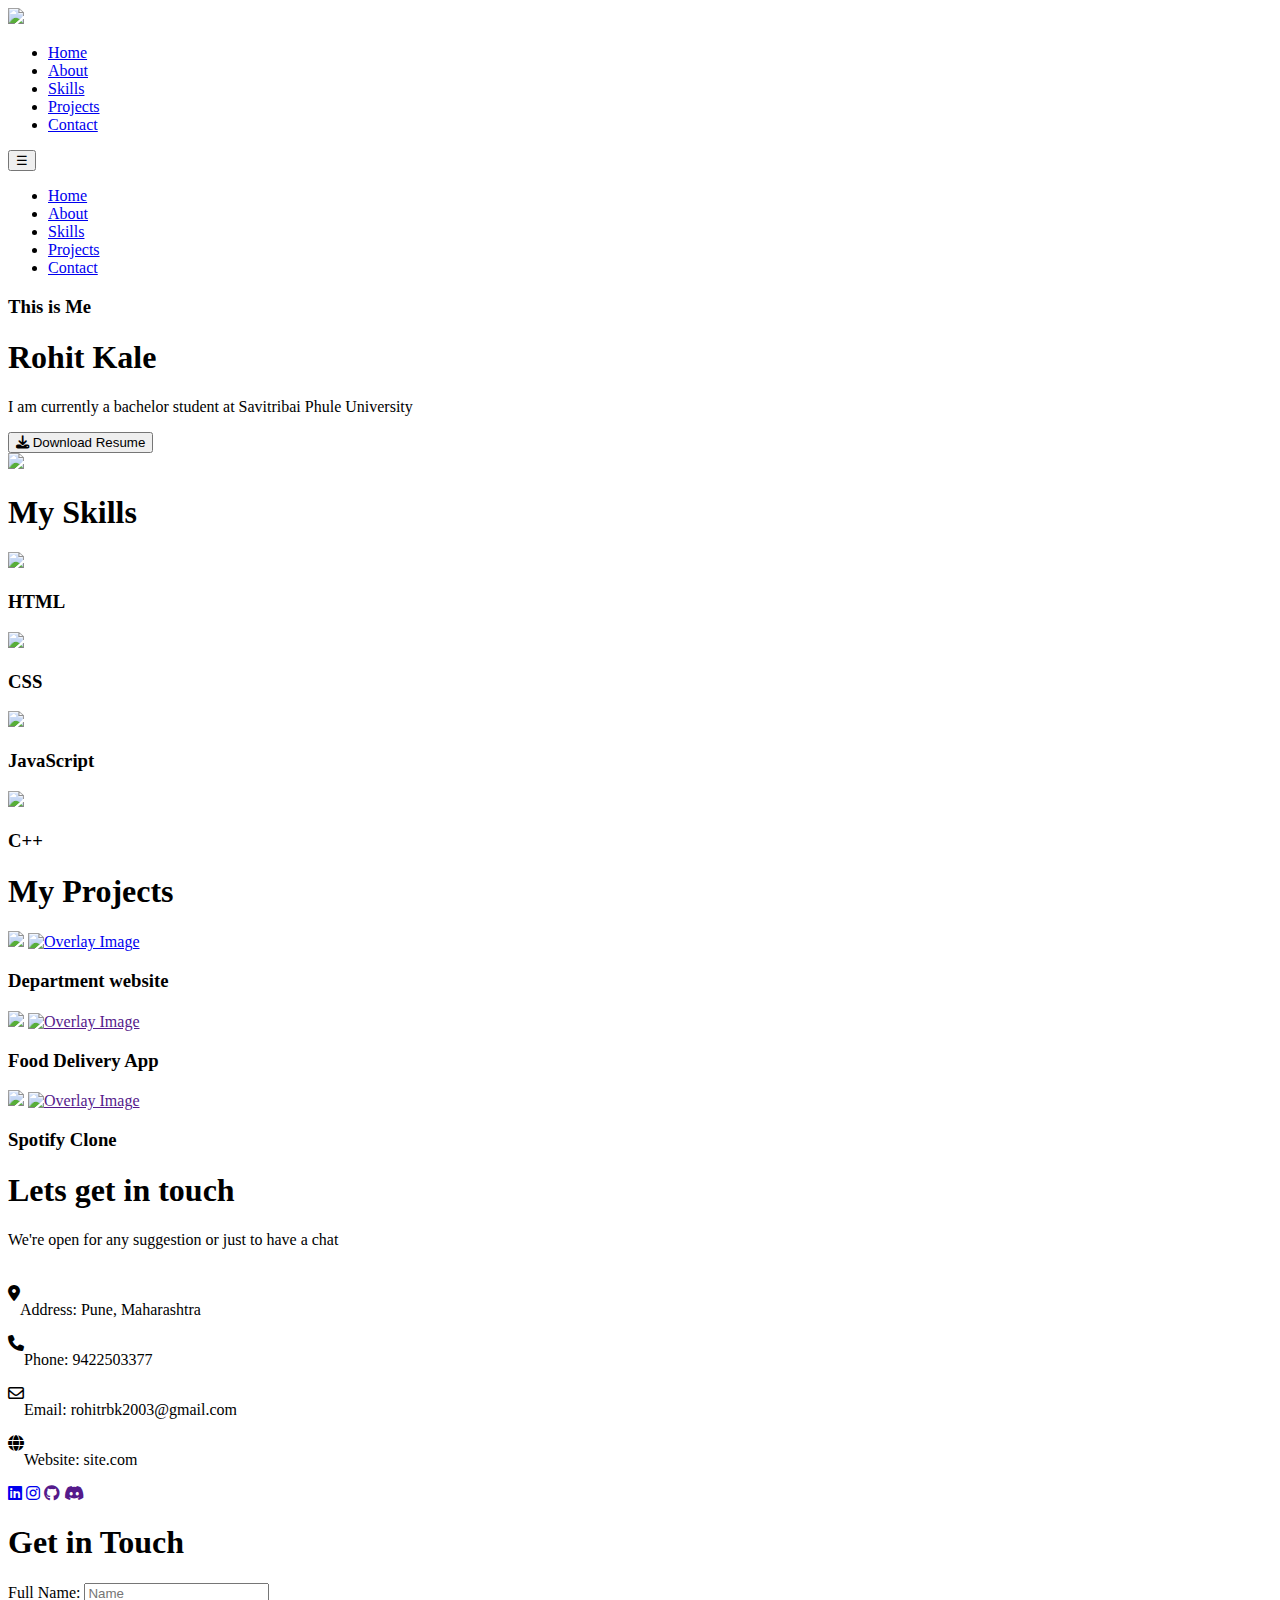
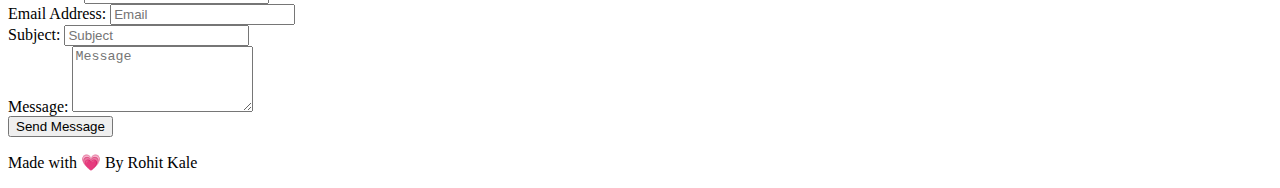
==== index.html @ 26f91e2c "Add files via upload" ====
<!DOCTYPE html>
<html lang="en">
<head>
  <meta charset="UTF-8">
  <meta name="viewport" content="width=device-width, initial-scale=1.0">
  <title>Rohit's Portfolio</title>
  <link rel="icon" href="https://image.similarpng.com/very-thumbnail/2021/09/Letter-R-logo-design-on-transparent-background-PNG.png" type="image/x-icon">

  <link rel="preconnect" href="https://fonts.googleapis.com">
  <link rel="preconnect" href="https://fonts.gstatic.com" crossorigin>
  <link href="https://fonts.googleapis.com/css2?family=Poppins&display=swap" rel="stylesheet">
  <link rel="stylesheet" href="https://cdnjs.cloudflare.com/ajax/libs/font-awesome/6.4.0/css/all.min.css">

  <link rel="stylesheet" href="style.css">
</head>
<body>
  <!-- Header Section -->
  <header>
    <div class="header">
      <a href="index.html">
        <img src="./assets/r-logo.png" class="logo">
      </a>
      <ul class="nav" id="nav-list">
        <li><a href="index.html">Home</a></li>
        <li><a href="about.html">About</a></li>
        <li><a href="#skills">Skills</a></li>
        <li><a href="#project">Projects</a></li>
        <li><a href="#contact">Contact</a></li>
      </ul>
      <button id="menu-toggle">☰</button>
    </div>
  </header>
  <div class="sider" id="sider">
      <ul  id="nav-list">
        <li><a href="index.html">Home</a></li>
        <li><a href="about.html">About</a></li>
        <li><a href="#skills">Skills</a></li>
        <li><a href="#project">Projects</a></li>
        <li><a href="#contact">Contact</a></li>
      </ul>
    </div>

  <!-- Main Content Section -->
  <main>
    <!-- About Section -->
    <section class="about">
      <div class="info">
        <h3>This is Me</h3>
        <h1>Rohit Kale</h1>
        <p>I am currently a bachelor student at Savitribai Phule University</p>
        <button><i class="fa fa-download"></i> Download Resume</button>
      </div>
      <div class="pic">
        <img src="./assets/profile-pic.png">
      </div>
    </section>

    <!-- Skills Section -->
    <div class="skills" id="skills">
      <h1>My Skills</h1>
      <div class="skill">
        <div class="card">
          <img src="https://static.vecteezy.com/system/resources/previews/012/697/299/original/stylized-3d-html-logo-design-free-png.png" class="skill-logo">
          <h3>HTML</h3>
        </div>
        <div class="card">
          <img src="https://static.vecteezy.com/system/resources/previews/011/665/094/non_2x/stylized-3d-css-icon-side-view-free-png.png" class="skill-logo">
          <h3>CSS</h3>
        </div>
        <div class="card">
          <img src="https://static.vecteezy.com/system/resources/previews/012/697/298/original/3d-javascript-logo-design-free-png.png" class="skill-logo">
          <h3>JavaScript</h3>
        </div>
        <div class="card">
          <img src="https://cdn3d.iconscout.com/3d/free/thumb/free-c-language-logo-6563484-5453029.png" class="skill-logo">
          <h3>C++</h3>
        </div>
      </div>
    </div>

    <!-- Projects Section -->
    <div class="Projects" id="project">
      <h1>My Projects</h1>
      <div class="project">
        <div class="p-card">
          <img src="https://cdn.pixabay.com/photo/2018/05/18/15/30/web-design-3411373_1280.jpg" class="p-logo">
          <a href="https://rohitkale1983.github.io/ENTC/"  target="_blank"><img class="overlay-image" src="./assets/p-logo.png" alt="Overlay Image"></a>
          <h3>Department website</h3>
        </div>
        <div class="p-card">
          <img src="https://blog.ipleaders.in/wp-content/uploads/2019/11/foodmitho.jpg" class="p-logo">
          <a href=""><img class="overlay-image" src="./assets/p-logo.png" alt="Overlay Image"></a>
          <h3>Food Delivery App</h3>
        </div>
        <div class="p-card">
          <img src="https://techcrunch.com/wp-content/uploads/2021/02/alexander-shatov-JlO3-oY5ZlQ-unsplash.jpg?w=1390&crop=1" class="p-logo">
          <a href=""><img class="overlay-image" src="./assets/p-logo.png" alt="Overlay Image"></a>
          <h3>Spotify Clone</h3>
        </div>
      </div>
    </div>

    <!-- Contact Section -->
    <div class="contact" id="contact">
      <div class="add">
        <h1>Lets get in touch</h1>
        <div style="padding-bottom: 20px">
          <p>We're open for any suggestion or just to have a chat</p>
        </div>
        <div style="display: flex">
          <i class="fa-solid fa-location-dot icon"></i>
          <p><span>Address:</span> Pune, Maharashtra</p>
        </div>
        <div style="display: flex">
          <i class="fa-solid fa-phone icon"></i>
          <p><span>Phone:</span> 9422503377</p>
        </div>
        <div style="display: flex">
          <i class="fa-regular fa-envelope icon"></i>
          <p><span>Email:</span> rohitrbk2003@gmail.com</p>
        </div>
        <div style="display: flex">
          <i class="fa-solid fa-globe icon"></i>
          <p><span>Website:</span> site.com</p>
        </div>
        <div class="social">
          <a href="https://www.linkedin.com/in/rohit-kale-280244226/" id="linkedin"><i class="fa-brands fa-linkedin icon" ></i></a>
          <a href="https://www.instagram.com/rohitkale_1983/" id="instagram"><i class="fa-brands fa-instagram icon"></i></a>
          <a href="" id="github"><i class="fa-brands fa-github icon"></i></a>
          <a href="" id="discord"><i class="fa-brands fa-discord icon"></i></a>
        </div>
      </div>
      <div class="form">
        <h1>Get in Touch</h1>
        <div class="form-container">
          <form action="https://formsubmit.co/engineeringnotes318@gmail.com" method="POST" >
            <div class="row">
              <div class="form-group">
                <label for="name">Full Name:</label>
                <input type="text" id="name" name="name" placeholder="Name" required>
              </div>
              <div class="form-group">
                <label for="email">Email Address:</label>
                <input type="email" id="email" name="email" placeholder="Email" required>
              </div>
            </div>
            <div class="form-group">
              <label for="subject">Subject:</label>
              <input type="text" id="subject" name="subject" placeholder="Subject" required>
            </div>
            <div class="form-group">
              <label for="message">Message:</label>
              <textarea id="message" name="message" rows="4" placeholder="Message" required></textarea>
            </div>
            <div class="form-group">
              <button type="submit">Send Message</button>
            </div>
          </form>
        </div>
      </div>
    </div>
  </main>

  <!-- Footer Section -->
  <footer>
    <p>Made with &#128151 By Rohit Kale</p>
  </footer>
  
  <!-- HTML !-->
  <!-- JavaScript Script -->
  <script src="app.js"></script>
</body>
</html>
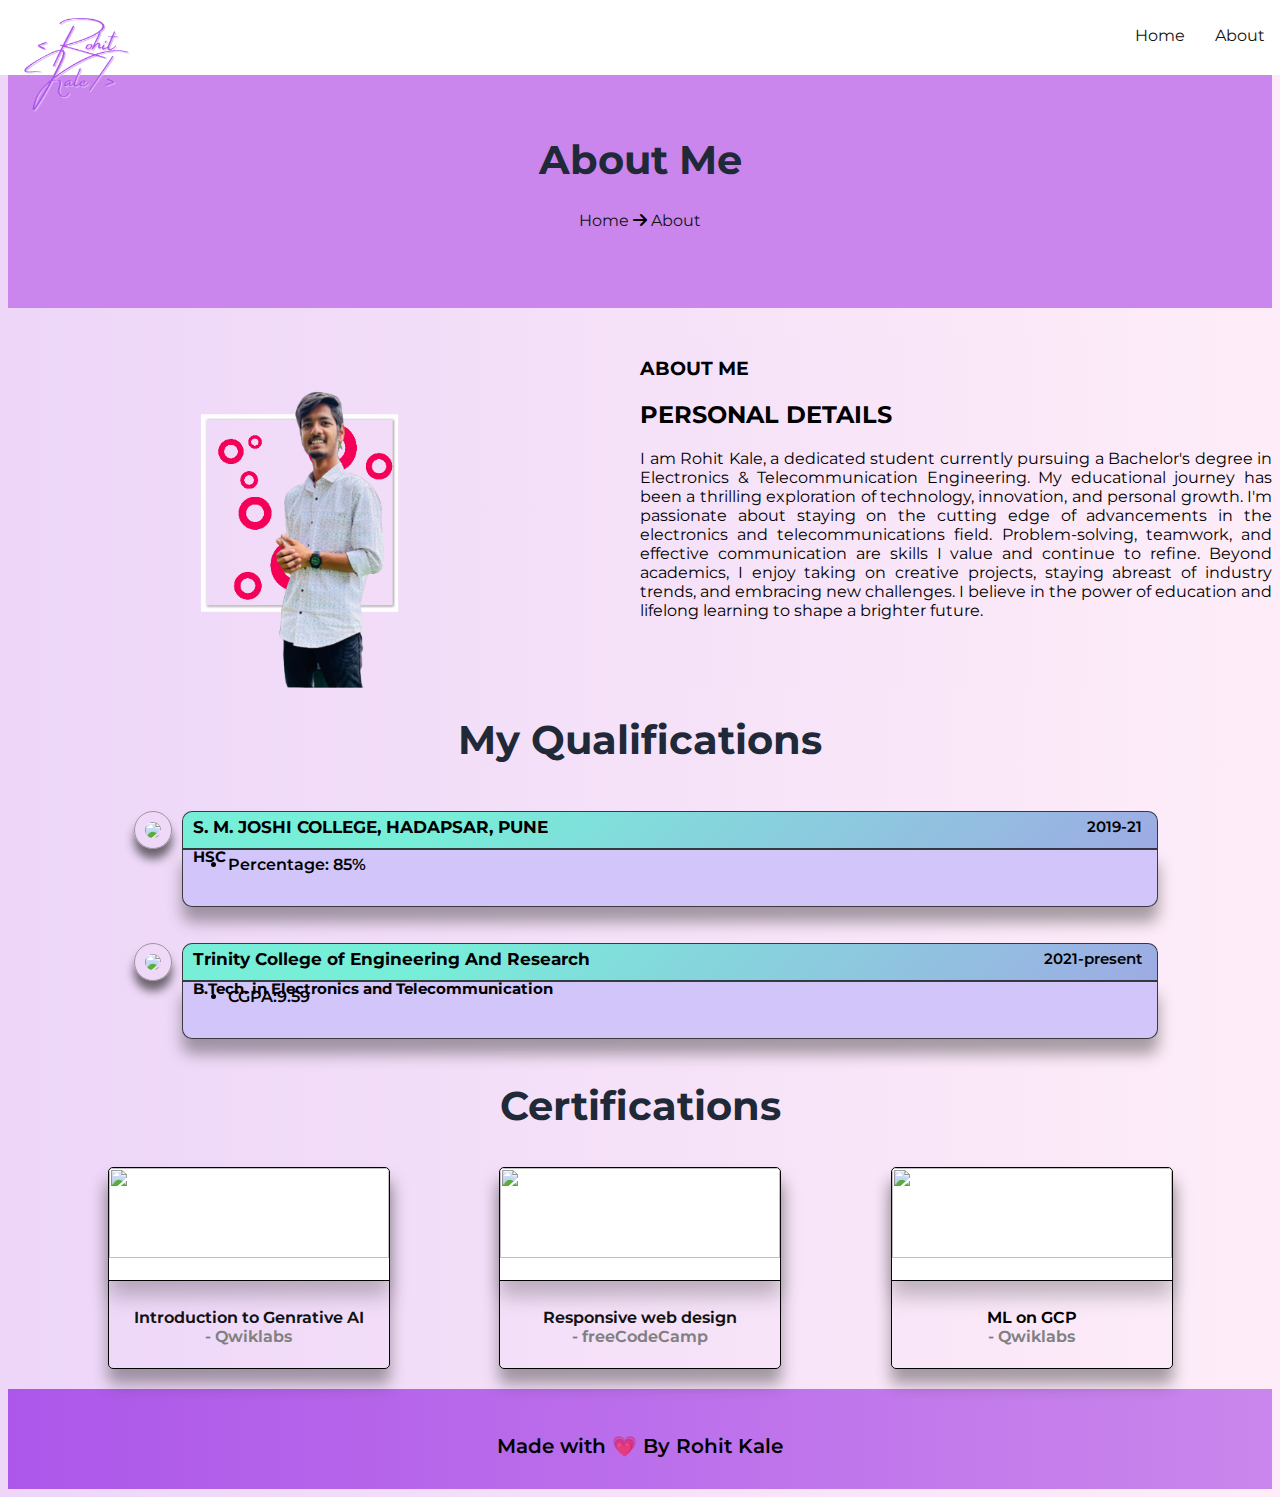
==== commit 8d79d11c: "Update index.html" ====
--- a/index.html
+++ b/index.html
@@ -1,173 +1,136 @@
 <!DOCTYPE html>
 <html lang="en">
-<head>
-  <meta charset="UTF-8">
-  <meta name="viewport" content="width=device-width, initial-scale=1.0">
-  <title>Rohit's Portfolio</title>
-  <link rel="icon" href="https://image.similarpng.com/very-thumbnail/2021/09/Letter-R-logo-design-on-transparent-background-PNG.png" type="image/x-icon">
+  <head>
+    <meta charset="UTF-8" />
+    <meta name="viewport" content="width=device-width, initial-scale=1.0" />
+    <title>Rohit's Portfolio</title>
+    <link rel="icon" href="https://image.similarpng.com/very-thumbnail/2021/09/Letter-R-logo-design-on-transparent-background-PNG.png" type="image/x-icon">
 
-  <link rel="preconnect" href="https://fonts.googleapis.com">
-  <link rel="preconnect" href="https://fonts.gstatic.com" crossorigin>
-  <link href="https://fonts.googleapis.com/css2?family=Poppins&display=swap" rel="stylesheet">
-  <link rel="stylesheet" href="https://cdnjs.cloudflare.com/ajax/libs/font-awesome/6.4.0/css/all.min.css">
+    <link rel="preconnect" href="https://fonts.googleapis.com" />
+    <link rel="preconnect" href="https://fonts.gstatic.com" crossorigin />
+    <link
+      href="https://fonts.googleapis.com/css2?family=Poppins&display=swap"
+      rel="stylesheet" />
+    <link
+      rel="stylesheet"
+      href="https://cdnjs.cloudflare.com/ajax/libs/font-awesome/6.4.0/css/all.min.css" />
 
-  <link rel="stylesheet" href="style.css">
-</head>
-<body>
-  <!-- Header Section -->
-  <header>
-    <div class="header">
-      <a href="index.html">
-        <img src="./assets/r-logo.png" class="logo">
-      </a>
-      <ul class="nav" id="nav-list">
-        <li><a href="index.html">Home</a></li>
-        <li><a href="about.html">About</a></li>
-        <li><a href="#skills">Skills</a></li>
-        <li><a href="#project">Projects</a></li>
-        <li><a href="#contact">Contact</a></li>
-      </ul>
-      <button id="menu-toggle">☰</button>
+    <link rel="stylesheet" href="style.css" />
+  </head>
+  <body>
+    <!-- Header Section -->
+    <header>
+      <div class="header">
+        <a href="index.html">
+          <img
+            src="./assets/r-logo.png"
+            class="logo" />
+        </a>
+        <ul class="nav">
+          <li><a href="index.html">Home</a></li>
+          <li><a href="about.html">About</a></li>
+        </ul>
+      </div>
+    </header>
+    <div class="intro">
+      <div class="intro-h">
+        <h1>About Me</h1>
+        <p><a href="index.html">Home</a> <i class="fa fa-arrow-right"></i> <a href="about.html">About</a></p>
+      </div>
     </div>
-  </header>
-  <div class="sider" id="sider">
-      <ul  id="nav-list">
-        <li><a href="index.html">Home</a></li>
-        <li><a href="about.html">About</a></li>
-        <li><a href="#skills">Skills</a></li>
-        <li><a href="#project">Projects</a></li>
-        <li><a href="#contact">Contact</a></li>
-      </ul>
+    <div class="personal">
+      <div class="personal-pic">
+        <img
+          src="./assets/profile-pic.png" />
+      </div>
+      <div class="personal-info">
+        <h3>ABOUT ME</h3>
+        <h2>PERSONAL DETAILS</h2>
+        <p>
+          I am Rohit Kale, a dedicated student currently pursuing a Bachelor's degree in Electronics & Telecommunication Engineering. My educational journey has been a thrilling exploration of technology, innovation, and personal growth. I'm passionate about staying on the cutting edge of advancements in the electronics and telecommunications field. Problem-solving, teamwork, and effective communication are skills I value and continue to refine. Beyond academics, I enjoy taking on creative projects, staying abreast of industry trends, and embracing new challenges. I believe in the power of education and lifelong learning to shape a brighter future.
+        </p>
+      </div>
     </div>
-
-  <!-- Main Content Section -->
-  <main>
-    <!-- About Section -->
-    <section class="about">
-      <div class="info">
-        <h3>This is Me</h3>
-        <h1>Rohit Kale</h1>
-        <p>I am currently a bachelor student at Savitribai Phule University</p>
-        <button><i class="fa fa-download"></i> Download Resume</button>
+    <div>
+      <h1>My Qualifications</h1>
+    </div>
+    <div class="qualifications">
+      <div class="edu-card">
+        <div class="edu-logo">
+          <img src="https://www.adscientificindex.com/logos/7423.jpg" />
+        </div>
+        <div class="edu-info">
+          <div class="edu-head">
+            <div class="title">
+              S. M. JOSHI COLLEGE, HADAPSAR, PUNE
+              <div style="font-size: 15px; font-weight: 600">2019-21</div>
+            </div>
+            <div class="subtitle">HSC</div>
+          </div>
+          <div class="edu-body">
+            <ul>
+              <li>Percentage: 85%</li>
+            </ul>
+          </div>
+        </div>
       </div>
-      <div class="pic">
-        <img src="./assets/profile-pic.png">
-      </div>
-    </section>
-
-    <!-- Skills Section -->
-    <div class="skills" id="skills">
-      <h1>My Skills</h1>
-      <div class="skill">
-        <div class="card">
-          <img src="https://static.vecteezy.com/system/resources/previews/012/697/299/original/stylized-3d-html-logo-design-free-png.png" class="skill-logo">
-          <h3>HTML</h3>
+      <div class="edu-card">
+        <div class="edu-logo">
+          <img src="https://www.static-contents.youth4work.com/university/Documents/Colleges/collegeLogo/20221227164526.png?v=20221227164526" />
         </div>
-        <div class="card">
-          <img src="https://static.vecteezy.com/system/resources/previews/011/665/094/non_2x/stylized-3d-css-icon-side-view-free-png.png" class="skill-logo">
-          <h3>CSS</h3>
-        </div>
-        <div class="card">
-          <img src="https://static.vecteezy.com/system/resources/previews/012/697/298/original/3d-javascript-logo-design-free-png.png" class="skill-logo">
-          <h3>JavaScript</h3>
-        </div>
-        <div class="card">
-          <img src="https://cdn3d.iconscout.com/3d/free/thumb/free-c-language-logo-6563484-5453029.png" class="skill-logo">
-          <h3>C++</h3>
+        <div class="edu-info">
+          <div class="edu-head">
+            <div class="title">
+              Trinity College of Engineering And Research
+              <div style="font-size: 15px; font-weight: 600">2021-present</div>
+            </div>
+            <div class="subtitle">B.Tech. in Electronics and Telecommunication</div>
+          </div>
+          <div class="edu-body">
+            <ul>
+              <li>CGPA:9.59 </li>
+            </ul>
+          </div>
         </div>
       </div>
     </div>
-
-    <!-- Projects Section -->
-    <div class="Projects" id="project">
-      <h1>My Projects</h1>
-      <div class="project">
-        <div class="p-card">
-          <img src="https://cdn.pixabay.com/photo/2018/05/18/15/30/web-design-3411373_1280.jpg" class="p-logo">
-          <a href="https://rohitkale1983.github.io/ENTC/"  target="_blank"><img class="overlay-image" src="./assets/p-logo.png" alt="Overlay Image"></a>
-          <h3>Department website</h3>
-        </div>
-        <div class="p-card">
-          <img src="https://blog.ipleaders.in/wp-content/uploads/2019/11/foodmitho.jpg" class="p-logo">
-          <a href=""><img class="overlay-image" src="./assets/p-logo.png" alt="Overlay Image"></a>
-          <h3>Food Delivery App</h3>
-        </div>
-        <div class="p-card">
-          <img src="https://techcrunch.com/wp-content/uploads/2021/02/alexander-shatov-JlO3-oY5ZlQ-unsplash.jpg?w=1390&crop=1" class="p-logo">
-          <a href=""><img class="overlay-image" src="./assets/p-logo.png" alt="Overlay Image"></a>
-          <h3>Spotify Clone</h3>
-        </div>
-      </div>
+    <div>
+      <h1>Certifications</h1>
+    <div class="cert">
+      <a href="https://www.cloudskillsboost.google/public_profiles/b71031a9-3e96-4424-bee5-2b98de821874/badges/4841608" target="_blank">
+      <div class="cert-card">
+        <div class="cert-logo">
+          <img src="https://logos-world.net/wp-content/uploads/2021/02/Google-Cloud-Logo-700x394.png"/>
+          </div>
+          <div class="cert-info">
+            <div class="cert-name">Introduction to Genrative AI</div>
+            <div class="cert-own">- Qwiklabs </div>
+            </div>
+          </div>
+          </a>
+          <a href="https://freecodecamp.org/certification/Rohit_Kale/responsive-web-design" target="_blank">
+        <div class="cert-card">
+          <div class="cert-logo">
+            <img src="https://upload.wikimedia.org/wikipedia/commons/3/39/FreeCodeCamp_logo.png"/>
+            </div>
+            <div class="cert-info">
+              <div class="cert-name">Responsive web design</div>
+              <div class="cert-own">- freeCodeCamp </div>
+              </div>
+          </div>
+          </a>
+          <div class="cert-card">
+            <div class="cert-logo">
+              <img src="https://logos-world.net/wp-content/uploads/2021/02/Google-Cloud-Logo-700x394.png"/>
+              </div>
+              <div class="cert-info">
+                <div class="cert-name">ML on GCP</div>
+                <div class="cert-own">- Qwiklabs </div>
+                </div>
+            </div>
     </div>
-
-    <!-- Contact Section -->
-    <div class="contact" id="contact">
-      <div class="add">
-        <h1>Lets get in touch</h1>
-        <div style="padding-bottom: 20px">
-          <p>We're open for any suggestion or just to have a chat</p>
-        </div>
-        <div style="display: flex">
-          <i class="fa-solid fa-location-dot icon"></i>
-          <p><span>Address:</span> Pune, Maharashtra</p>
-        </div>
-        <div style="display: flex">
-          <i class="fa-solid fa-phone icon"></i>
-          <p><span>Phone:</span> 9422503377</p>
-        </div>
-        <div style="display: flex">
-          <i class="fa-regular fa-envelope icon"></i>
-          <p><span>Email:</span> rohitrbk2003@gmail.com</p>
-        </div>
-        <div style="display: flex">
-          <i class="fa-solid fa-globe icon"></i>
-          <p><span>Website:</span> site.com</p>
-        </div>
-        <div class="social">
-          <a href="https://www.linkedin.com/in/rohit-kale-280244226/" id="linkedin"><i class="fa-brands fa-linkedin icon" ></i></a>
-          <a href="https://www.instagram.com/rohitkale_1983/" id="instagram"><i class="fa-brands fa-instagram icon"></i></a>
-          <a href="" id="github"><i class="fa-brands fa-github icon"></i></a>
-          <a href="" id="discord"><i class="fa-brands fa-discord icon"></i></a>
-        </div>
-      </div>
-      <div class="form">
-        <h1>Get in Touch</h1>
-        <div class="form-container">
-          <form action="https://formsubmit.co/engineeringnotes318@gmail.com" method="POST" >
-            <div class="row">
-              <div class="form-group">
-                <label for="name">Full Name:</label>
-                <input type="text" id="name" name="name" placeholder="Name" required>
-              </div>
-              <div class="form-group">
-                <label for="email">Email Address:</label>
-                <input type="email" id="email" name="email" placeholder="Email" required>
-              </div>
-            </div>
-            <div class="form-group">
-              <label for="subject">Subject:</label>
-              <input type="text" id="subject" name="subject" placeholder="Subject" required>
-            </div>
-            <div class="form-group">
-              <label for="message">Message:</label>
-              <textarea id="message" name="message" rows="4" placeholder="Message" required></textarea>
-            </div>
-            <div class="form-group">
-              <button type="submit">Send Message</button>
-            </div>
-          </form>
-        </div>
-      </div>
-    </div>
-  </main>
-
-  <!-- Footer Section -->
-  <footer>
-    <p>Made with &#128151 By Rohit Kale</p>
-  </footer>
-  
-  <!-- HTML !-->
-  <!-- JavaScript Script -->
-  <script src="app.js"></script>
-</body>
+    <footer>
+      <p>Made with &#128151 By Rohit Kale</p>
+    </footer>
+  </body>
 </html>
--- a/style.css
+++ b/style.css
@@ -0,0 +1,617 @@
+/* Import fonts */
+@import url('https://fonts.googleapis.com/css2?family=Righteous&display=swap');
+@import url('https://fonts.googleapis.com/css2?family=Lato:wght@300&display=swap');
+@import url('https://fonts.googleapis.com/css2?family=Great+Vibes&family=League+Spartan&family=Montserrat:wght@300;400;500;600;700&display=swap');
+
+*{
+ font-family: 'Great Vibes', cursive;
+font-family: 'League Spartan', sans-serif;
+font-family: 'Montserrat', sans-serif;
+}
+/* Body */
+body {
+  background: linear-gradient(to right, #edd6f8, #feedf8);
+}
+
+/* Header */
+.header {
+  background-color: #fff;
+  height: 75px;
+  width: 100%;
+  display: flex;
+  position: fixed;
+  z-index: 2;
+  top: 0;
+  left: 0;
+}
+/* Logo  */
+.logo {
+  height: 150px;
+  font-size: 45px;
+  margin-top: -15px;
+}
+
+/* Navigation */
+.nav {
+  margin-left: auto;
+  display: flex;
+  list-style: none;
+  color: black;
+  font-family: 'League Spartan', sans-serif;
+}
+
+.nav li {
+  margin: 10px 15px;
+}
+#menu-toggle{
+  display: none;
+}
+
+/* Responsive navigation for small screens */
+@media (max-width: 768px) {
+  .nav li {
+    display: none;
+  }
+  #menu-toggle{
+    display: inline;
+  }
+}
+
+
+/* About section styles */
+.about {
+  background-color: #fff;
+  height: 800px;
+  display: flex;
+  flex-direction: row;
+}
+
+/* Info section styles */
+.info {
+  flex: 1;
+  display: flex;
+  flex-direction: column;
+  justify-content: center;
+  align-items: center;
+  background: linear-gradient(to right, #edd6f8, #feedf8);
+}
+
+.info h3 {
+  color: #1f2937;
+  font-weight: 600;
+}
+
+.info h1 {
+  color: #1f2937;
+  font-size: 48px;
+  font-weight: 700;
+  margin: 0 0 20px;
+}
+
+.info p {
+  color: #1f2937;
+  font-size: 18px;
+  margin: 0;
+}
+
+/* Picture section styles */
+.pic {
+  height: 100%;
+  width: 40%;
+  background-color: #feedf8;
+  display: flex;
+  justify-content: center;
+  align-items: center;
+}
+
+.pic img {
+  width: 100%;
+  align-self: center;
+  filter: drop-shadow(0 15px 10px rgba(54, 52, 52, 0.3));
+  
+}
+
+/* Responsive layout for the About section */
+@media (max-width: 768px) {
+  .about {
+    flex-direction: column;
+  }
+
+  .pic {
+    width: 100%;
+  height: auto; 
+  padding: 10px; 
+  text-align: center; 
+  align-items: center; 
+  justify-content: center;
+  background-color: #feedf8;
+  box-sizing: border-box; 
+  overflow: hidden;
+  display: flex;
+}
+
+  .info {
+    width: 100%;
+    height: 100%;
+    padding-top: 60px;
+    align-items: flex-start;
+  }
+}
+
+/* Skill card styles */
+.skill-logo {
+  width: 100%;
+  border-radius: 25px;
+  opacity: 0.8;
+  filter: drop-shadow(0 10px 10px rgba(35, 35, 35, 0.652));
+}
+
+.card {
+  width: 250px;
+  box-shadow: 5px #1f2937;
+}
+
+/* Skills section styles */
+.skill {
+  display: flex;
+  justify-content: space-evenly;
+  flex-wrap: wrap;
+}
+
+h1 {
+  color: #1f2937;
+  font-size: 48px;
+  font-weight: 700;
+  text-align: center;
+}
+
+.card h3 {
+  font-family: 'Righteous', sans-serif;
+  text-align: center;
+  font-weight: 700;
+  color: #1f2937;
+  font-size: 24px;
+}
+
+/* Card hover effect */
+.card:hover h3 {
+  color: #ca86ec;
+  transition: all 0.5s ease-in-out;
+}
+
+.skill-logo:hover {
+  opacity: 1;
+  transition: all 0.5s ease-in-out;
+  padding-top: 5px;
+}
+
+/* Project card styles */
+.project {
+  display: flex;
+  justify-content: space-around;
+  align-items: center;
+  flex-wrap: wrap;
+}
+
+.p-card {
+  position: relative;
+  width: 350px;
+  padding: 10px;
+  margin: 10px;
+}
+
+/* Project logo styles */
+.p-logo {
+  width: 100%;
+  height: 100%;
+  border-radius: 25px;
+  position: relative;
+  box-shadow: 0 15px 15px rgba(0, 0, 0, 0.3); 
+}
+
+.p-card h3 {
+  font-family: 'Righteous', sans-serif;
+  text-align: center;
+  font-weight: 700;
+  color: #1f2937;
+  font-size: 24px;
+}
+
+/* Card hover effect for project logos */
+.p-card:hover .p-logo {
+  filter: blur(2px); 
+}
+
+/* Contact section styles */
+.contact {
+  display: flex;
+  margin-top: 10px;
+}
+
+/* Address and form sections */
+.add {
+  width: 30%;
+  height: 650px;
+  background-color: #ca86ec;
+  padding: 50px 0;
+  margin-right: 5px;
+}
+
+.form {
+  height: 650px;
+  width: 70%;
+  background-color: #e6d0f0;
+  padding: 50px 0;
+}
+
+/* Heading styles */
+h1 {
+  font-size: 40px;
+}
+
+/* Paragraph styles */
+.add p {
+  font-size: 20px;
+}
+
+/* Icon styles */
+.icon {
+  display: flex;
+  margin: 20px;
+  font-size: 20px;
+  padding: 10px;
+  border: 1px solid black;
+  border-radius: 50%;
+}
+
+/* Span styles */
+.add span {
+  font-weight: 800;
+}
+
+/* Responsive layout for contact section */
+@media (max-width: 768px) {
+  .contact {
+    flex-direction: column-reverse;
+  }
+  .add {
+    flex-direction: column;
+    width: 100%;
+    border: none;
+  }
+  .form {
+    flex-direction: column;
+    width: 100%;
+  }
+}
+
+/* Form container styles */
+.form-container {
+  width: 80%; /* Adjust the width as needed */
+  margin: 0 auto;
+}
+
+/* Row styles */
+.row {
+  display: flex;
+  justify-content: space-between;
+}
+
+/* Form group styles */
+.form-group {
+  margin-bottom: 15px;
+}
+
+/* Label styles */
+label {
+  display: block;
+  font-weight: bold;
+  color: #121212;
+  opacity: 0.8;
+  padding: 10px;
+}
+
+/* Input and textarea styles */
+input,textarea {
+  width: 100%;
+  border: none;
+  border-bottom: 1px solid black;
+  border-radius: 4px;
+  background: none;
+  outline: none;
+}
+/* Button styles */
+button {
+  background:linear-gradient(to right,#faa7b8,#ca86ec) ;
+  color: #fff;
+  font-weight: 500;
+  padding: 10px 20px;
+  border: none;
+  border-radius: 25px;
+  cursor: pointer;
+  margin: 20px 0;
+}
+
+/* Button hover effect */
+button:hover {
+  box-shadow: 5px 5px 20px rgba(240, 101, 177, 0.577);
+}
+
+/* Social media icon styles */
+.social {
+  margin-top: 10px;
+  display: flex;
+}
+
+.social a {
+  text-decoration: none;
+}
+#linkedin{
+  color: #0072b1;
+}
+#instagram{
+  color:#d62976;
+}
+#github{
+  color:black;
+}
+#discord{
+  color:#738adb
+}
+.social .icon:hover{
+  background-color:#fff
+}
+
+/* Footer styles */
+footer {
+  width: 100%;
+  height: 100px;
+  background:linear-gradient(to right, #ad57ea, #ca86ec) ;
+  margin-top: -10px;
+}
+
+/* Footer text styles */
+footer p {
+  text-align: center;
+  font-size: 20px;
+  padding-top: 45px;
+  font-weight: 600;
+}
+
+/* Header shadow effect on scroll */
+.header.shadow {
+  box-shadow: 0 15px 5px rgba(0, 0, 0, 0.1); 
+}
+
+.overlay-image {
+  position: absolute;
+  top: 30%;
+  left: 39%;
+  width: 25%;
+  height: 25%;
+  z-index: 1; 
+  opacity: 0;
+}
+.p-card:hover .overlay-image{
+  opacity: 1;
+}
+.intro{
+  height: 300px;
+  width: 100%;
+  background-color: #CA86EC;
+ text-align: center;
+ left: 0%;
+ top: 0%;
+ position: relative;
+ overflow: auto;
+}
+.intro-h{
+  justify-content: center;
+  align-self: start;
+  padding-top: 100px;
+}
+.personal{
+  height:350px;
+  display: flex;
+  margin-top: 30px;
+}
+.personal-pic{
+  height: 100%;
+  width: 50%;
+  background-color:linear-gradient(to right, #edd6f8, #feedf8);
+}
+.personal-info{
+  height: 100%;
+  width: 50%;
+  background:linear-gradient(to right, #F5E1F8, #feedf8);
+  text-align: justify;
+  justify-content:center ;
+}
+.personal-pic img{
+  display: flex;
+  height: 100%;
+  margin: 0 auto;
+  justify-content: space-evenly;
+}
+@media (max-width: 768px) {
+  .personal {
+    flex-direction: column;
+   position: relative;
+   box-sizing: border-box; 
+   margin-bottom: 260px;
+  }
+}
+@media (max-width: 768px) {
+  .personal-pic ,.personal-info {
+    height: 100%;
+    width: 100%;
+  }
+}
+.edu-card{
+  display: flex;
+  background-color: linear-gradient(to right, #F5E1F8, #feedf8);;
+  margin: 10px;
+  width: 80%;
+  border-radius: 10px;
+  padding: 10px;
+}
+.edu-info{
+  width: 100%;
+}
+.edu-logo{
+  margin-bottom: 15px;
+}
+
+.edu-card img{
+  width: 200px;
+  height: auto;
+  border-radius: 50%;
+  padding: 10px;
+  box-shadow: 0 10px 10px rgba(35, 35, 35, 0.652); 
+  border: 0.1px solid rgba(149, 137, 145, 0.87);
+}
+.edu-head{
+  height: 40%;
+  width: 100%;
+  background-color: #9eabe4;
+background-image: linear-gradient(315deg, #9eabe4 0%, #77eed8 74%);
+
+  border-top-left-radius: 10px; 
+  border-top-right-radius: 10px;
+  margin-left: 10px;
+  border: 0.2px solid rgba(38, 37, 37, 0.87);
+}
+.title{
+  display: flex;
+  justify-content: space-between;
+  align-items: center;
+  flex-wrap: wrap;
+  padding: 5px 15px 5px 10px;
+  font-size: 17px;
+  font-weight: 700;
+}
+.subtitle{
+  display: flex;
+  justify-content: space-between;
+  padding: 5px 15px 5px 10px;
+  font-size: 15px;
+  font-weight: 700;
+}
+.qualifications{
+  display: flex;
+  flex-direction: column;
+  justify-content: center;
+  align-items: center;
+}
+
+.edu-body{
+  width: 100%;
+height: 60%;
+  background-color: #D1C5FA;
+  border-bottom-left-radius: 10px; 
+  border-bottom-right-radius: 10px;
+  margin-left: 10px;
+  box-shadow: 0 15px 15px rgba(54, 52, 52, 0.441); 
+  border: 0.2px solid rgba(38, 37, 37, 0.87);
+}
+.edu-body ul{
+  margin: 5px;
+  align-items: center;
+  font-weight: 600;
+}
+@media (max-width: 768px) {
+  .edu-card{
+   flex-direction: column;
+   align-items: center;
+   
+  }
+}
+@media (max-width: 768px) {
+  .edu-card img{
+    display: flex;
+   width: 200px;
+   
+  }
+}
+@media (max-width: 768px) {
+  .edu-info{
+   width: 100%;
+  }
+}
+@media (max-width: 768px) {
+  .edu-head, .edu-body{
+   width: 100%;
+   margin: 0;
+  }
+}
+
+.cert-card{
+  height: 200px;
+  width: 280px;
+  border: 1px solid black;
+  border-radius: 5px;
+  margin: 10px;
+  box-shadow: 0 15px 15px rgba(54, 52, 52, 0.441); 
+  display: flex;
+  flex-direction: column;
+}
+.cert-card img{
+  height: 80%;
+  width: 100%;
+  border-top-left-radius: 5px; 
+  border-top-right-radius: 5px;
+  background-color: #fff;
+  border-bottom: 1px solid black;
+  filter: drop-shadow(0 15px 10px rgba(54, 52, 52, 0.3));
+ 
+}
+.cert{
+  display: flex;
+  justify-content: space-evenly;
+  flex-wrap: wrap;
+}
+.cert-info{
+  text-align: center;
+  height: 30%;
+  width: 100%;
+}
+.cert-logo{
+  text-align: center;
+  height: 70%;
+  width: 100%;
+}
+.cert-name{
+ font-weight: 650;
+}
+.cert-own{
+  font-weight: 650;
+  color: grey;
+ }
+a{
+  text-decoration: none;
+  color: #121212;
+ }
+
+li a:hover{
+  color: #ca86ec;
+}
+
+.sider{
+  padding-top : 60px;
+  display: flex;
+  background-color: #fff;
+  display: none;
+  transition: max-height 0.3s ease; 
+  position: fixed;
+  width: 100%;
+  z-index: 1;
+}
+.sider ul li{
+  flex-direction: column;
+  padding-top: 20px;
+ 
+}
+
+#menu-toggle:hover .sider{
+  display: flex;
+}
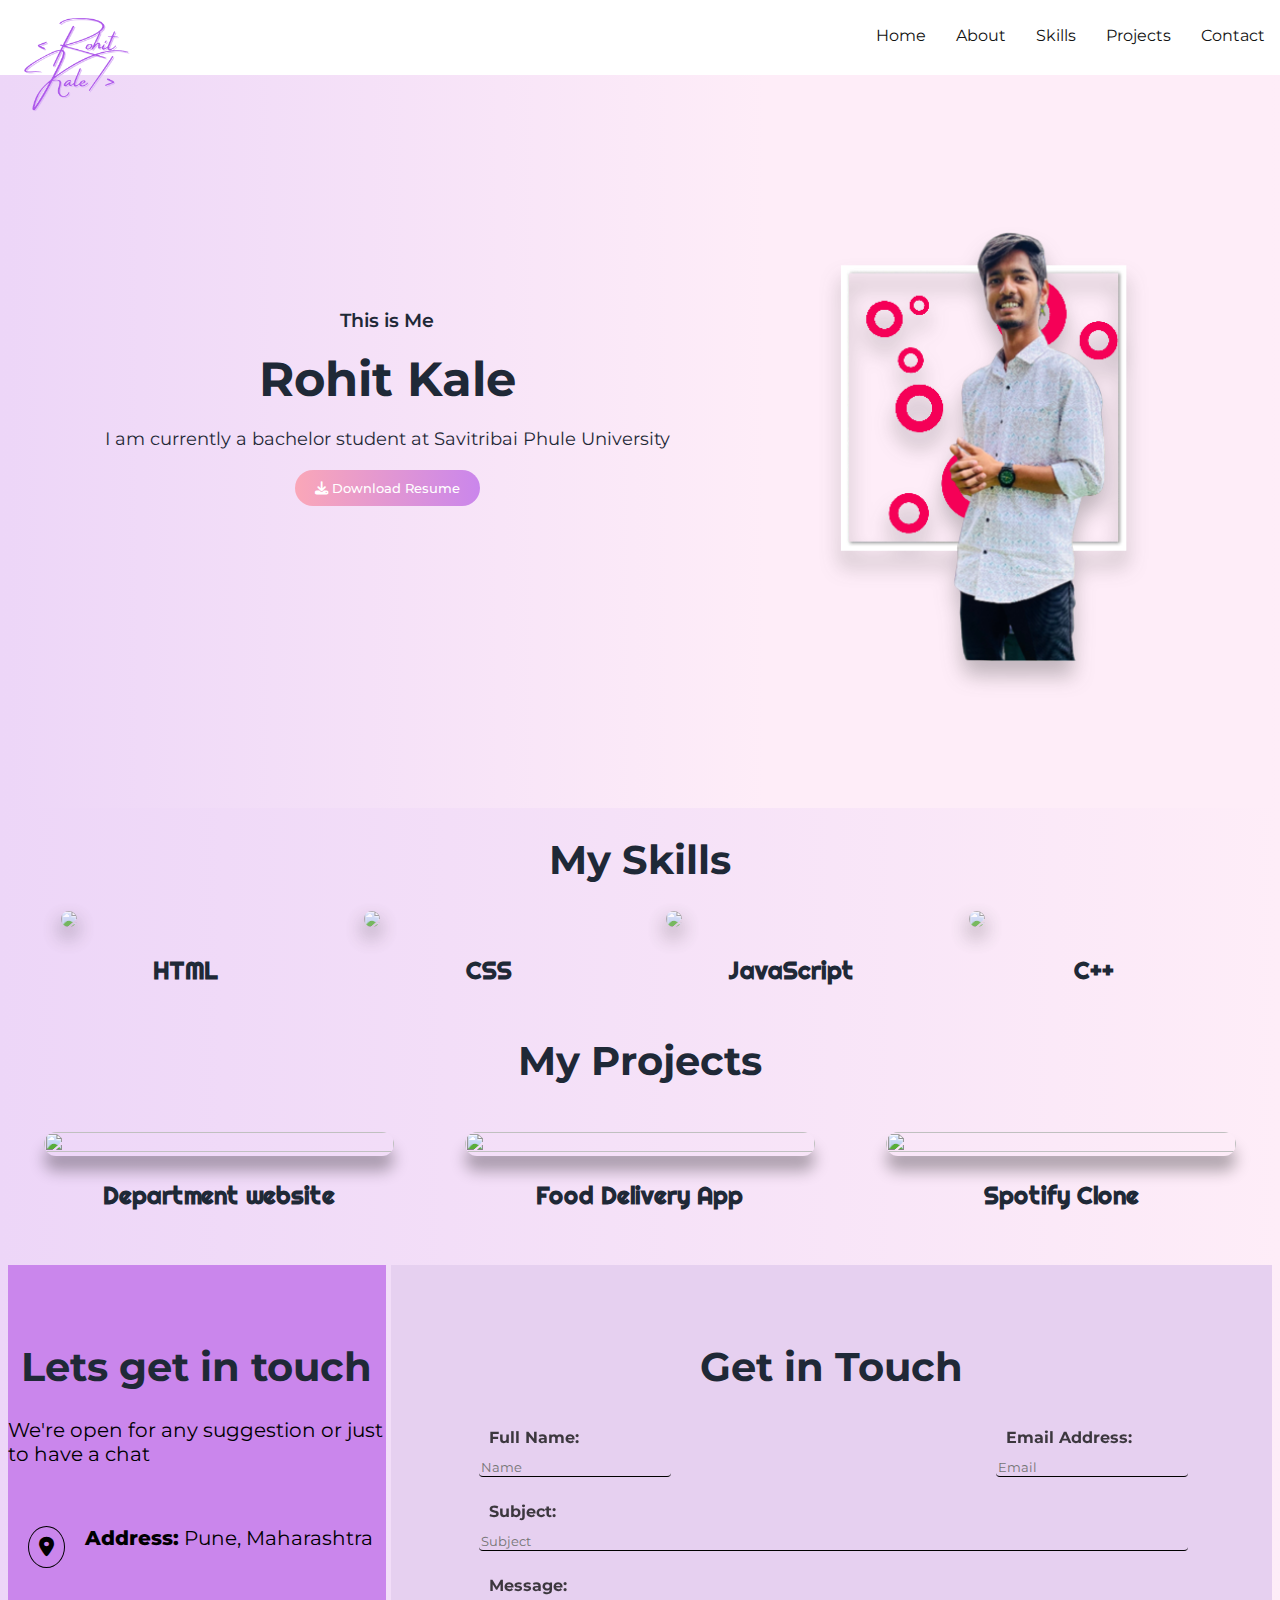
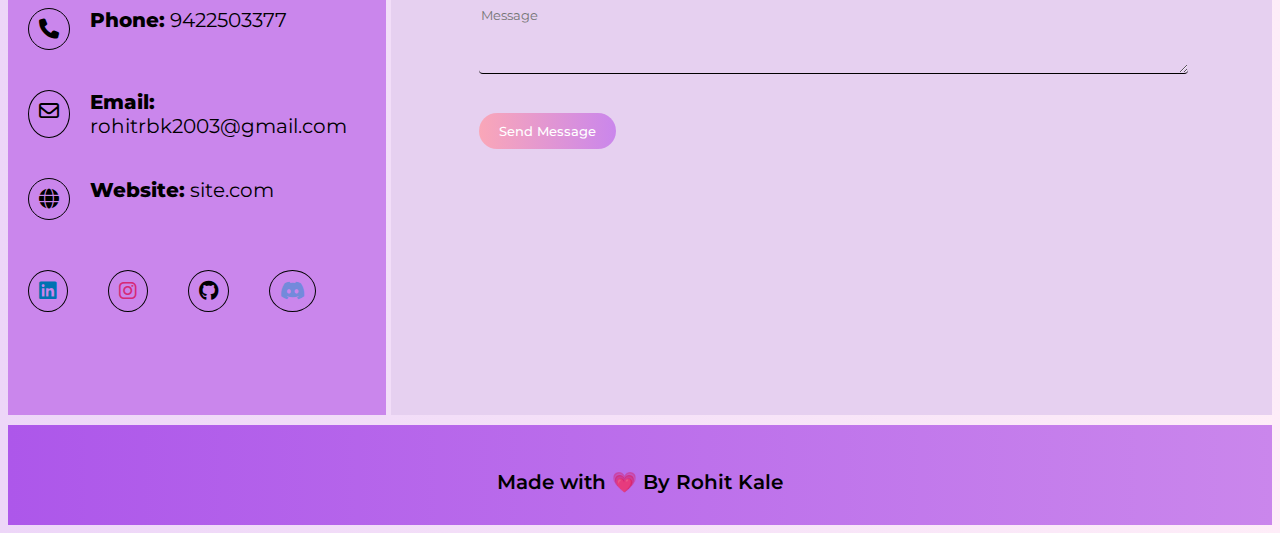
==== commit 08019ac4: "Update index.html" ====
--- a/index.html
+++ b/index.html
@@ -1,136 +1,173 @@
 <!DOCTYPE html>
 <html lang="en">
-  <head>
-    <meta charset="UTF-8" />
-    <meta name="viewport" content="width=device-width, initial-scale=1.0" />
-    <title>Rohit's Portfolio</title>
-    <link rel="icon" href="https://image.similarpng.com/very-thumbnail/2021/09/Letter-R-logo-design-on-transparent-background-PNG.png" type="image/x-icon">
+<head>
+  <meta charset="UTF-8">
+  <meta name="viewport" content="width=device-width, initial-scale=1.0">
+  <title>Rohit's Portfolio</title>
+  <link rel="icon" href="https://image.similarpng.com/very-thumbnail/2021/09/Letter-R-logo-design-on-transparent-background-PNG.png" type="image/x-icon">
 
-    <link rel="preconnect" href="https://fonts.googleapis.com" />
-    <link rel="preconnect" href="https://fonts.gstatic.com" crossorigin />
-    <link
-      href="https://fonts.googleapis.com/css2?family=Poppins&display=swap"
-      rel="stylesheet" />
-    <link
-      rel="stylesheet"
-      href="https://cdnjs.cloudflare.com/ajax/libs/font-awesome/6.4.0/css/all.min.css" />
+  <link rel="preconnect" href="https://fonts.googleapis.com">
+  <link rel="preconnect" href="https://fonts.gstatic.com" crossorigin>
+  <link href="https://fonts.googleapis.com/css2?family=Poppins&display=swap" rel="stylesheet">
+  <link rel="stylesheet" href="https://cdnjs.cloudflare.com/ajax/libs/font-awesome/6.4.0/css/all.min.css">
 
-    <link rel="stylesheet" href="style.css" />
-  </head>
-  <body>
-    <!-- Header Section -->
-    <header>
-      <div class="header">
-        <a href="index.html">
-          <img
-            src="./assets/r-logo.png"
-            class="logo" />
-        </a>
-        <ul class="nav">
-          <li><a href="index.html">Home</a></li>
-          <li><a href="about.html">About</a></li>
-        </ul>
+  <link rel="stylesheet" href="style.css">
+</head>
+<body>
+  <!-- Header Section -->
+  <header>
+    <div class="header">
+      <a href="index.html">
+        <img src="./assets/r-logo.png" class="logo">
+      </a>
+      <ul class="nav" id="nav-list">
+        <li><a href="index.html">Home</a></li>
+        <li><a href="about.html">About</a></li>
+        <li><a href="#skills">Skills</a></li>
+        <li><a href="#project">Projects</a></li>
+        <li><a href="#contact">Contact</a></li>
+      </ul>
+      <button id="menu-toggle">☰</button>
+    </div>
+  </header>
+  <div class="sider" id="sider">
+      <ul  id="nav-list">
+        <li><a href="index.html">Home</a></li>
+        <li><a href="about.html">About</a></li>
+        <li><a href="#skills">Skills</a></li>
+        <li><a href="#project">Projects</a></li>
+        <li><a href="#contact">Contact</a></li>
+      </ul>
+    </div>
+
+  <!-- Main Content Section -->
+  <main>
+    <!-- About Section -->
+    <section class="about">
+      <div class="info">
+        <h3>This is Me</h3>
+        <h1>Rohit Kale</h1>
+        <p>I am currently a bachelor student at Savitribai Phule University</p>
+        <button><i class="fa fa-download"></i> Download Resume</button>
       </div>
-    </header>
-    <div class="intro">
-      <div class="intro-h">
-        <h1>About Me</h1>
-        <p><a href="index.html">Home</a> <i class="fa fa-arrow-right"></i> <a href="about.html">About</a></p>
+      <div class="pic">
+        <img src="./assets/profile-pic.png">
       </div>
-    </div>
-    <div class="personal">
-      <div class="personal-pic">
-        <img
-          src="./assets/profile-pic.png" />
-      </div>
-      <div class="personal-info">
-        <h3>ABOUT ME</h3>
-        <h2>PERSONAL DETAILS</h2>
-        <p>
-          I am Rohit Kale, a dedicated student currently pursuing a Bachelor's degree in Electronics & Telecommunication Engineering. My educational journey has been a thrilling exploration of technology, innovation, and personal growth. I'm passionate about staying on the cutting edge of advancements in the electronics and telecommunications field. Problem-solving, teamwork, and effective communication are skills I value and continue to refine. Beyond academics, I enjoy taking on creative projects, staying abreast of industry trends, and embracing new challenges. I believe in the power of education and lifelong learning to shape a brighter future.
-        </p>
-      </div>
-    </div>
-    <div>
-      <h1>My Qualifications</h1>
-    </div>
-    <div class="qualifications">
-      <div class="edu-card">
-        <div class="edu-logo">
-          <img src="https://www.adscientificindex.com/logos/7423.jpg" />
+    </section>
+
+    <!-- Skills Section -->
+    <div class="skills" id="skills">
+      <h1>My Skills</h1>
+      <div class="skill">
+        <div class="card">
+          <img src="https://static.vecteezy.com/system/resources/previews/012/697/299/original/stylized-3d-html-logo-design-free-png.png" class="skill-logo">
+          <h3>HTML</h3>
         </div>
-        <div class="edu-info">
-          <div class="edu-head">
-            <div class="title">
-              S. M. JOSHI COLLEGE, HADAPSAR, PUNE
-              <div style="font-size: 15px; font-weight: 600">2019-21</div>
-            </div>
-            <div class="subtitle">HSC</div>
-          </div>
-          <div class="edu-body">
-            <ul>
-              <li>Percentage: 85%</li>
-            </ul>
-          </div>
+        <div class="card">
+          <img src="https://static.vecteezy.com/system/resources/previews/011/665/094/non_2x/stylized-3d-css-icon-side-view-free-png.png" class="skill-logo">
+          <h3>CSS</h3>
         </div>
-      </div>
-      <div class="edu-card">
-        <div class="edu-logo">
-          <img src="https://www.static-contents.youth4work.com/university/Documents/Colleges/collegeLogo/20221227164526.png?v=20221227164526" />
+        <div class="card">
+          <img src="https://static.vecteezy.com/system/resources/previews/012/697/298/original/3d-javascript-logo-design-free-png.png" class="skill-logo">
+          <h3>JavaScript</h3>
         </div>
-        <div class="edu-info">
-          <div class="edu-head">
-            <div class="title">
-              Trinity College of Engineering And Research
-              <div style="font-size: 15px; font-weight: 600">2021-present</div>
-            </div>
-            <div class="subtitle">B.Tech. in Electronics and Telecommunication</div>
-          </div>
-          <div class="edu-body">
-            <ul>
-              <li>CGPA:9.59 </li>
-            </ul>
-          </div>
+        <div class="card">
+          <img src="https://cdn3d.iconscout.com/3d/free/thumb/free-c-language-logo-6563484-5453029.png" class="skill-logo">
+          <h3>C++</h3>
         </div>
       </div>
     </div>
-    <div>
-      <h1>Certifications</h1>
-    <div class="cert">
-      <a href="https://www.cloudskillsboost.google/public_profiles/b71031a9-3e96-4424-bee5-2b98de821874/badges/4841608" target="_blank">
-      <div class="cert-card">
-        <div class="cert-logo">
-          <img src="https://logos-world.net/wp-content/uploads/2021/02/Google-Cloud-Logo-700x394.png"/>
-          </div>
-          <div class="cert-info">
-            <div class="cert-name">Introduction to Genrative AI</div>
-            <div class="cert-own">- Qwiklabs </div>
+
+    <!-- Projects Section -->
+    <div class="Projects" id="project">
+      <h1>My Projects</h1>
+      <div class="project">
+        <div class="p-card">
+          <img src="https://cdn.pixabay.com/photo/2018/05/18/15/30/web-design-3411373_1280.jpg" class="p-logo">
+          <a href="https://rohitkale1983.github.io/ENTC/"  target="_blank"><img class="overlay-image" src="./assets/p-logo.png" alt="Overlay Image"></a>
+          <h3>Department website</h3>
+        </div>
+        <div class="p-card">
+          <img src="https://blog.ipleaders.in/wp-content/uploads/2019/11/foodmitho.jpg" class="p-logo">
+          <a href=""><img class="overlay-image" src="./assets/p-logo.png" alt="Overlay Image"></a>
+          <h3>Food Delivery App</h3>
+        </div>
+        <div class="p-card">
+          <img src="https://techcrunch.com/wp-content/uploads/2021/02/alexander-shatov-JlO3-oY5ZlQ-unsplash.jpg?w=1390&crop=1" class="p-logo">
+          <a href=""><img class="overlay-image" src="./assets/p-logo.png" alt="Overlay Image"></a>
+          <h3>Spotify Clone</h3>
+        </div>
+      </div>
+    </div>
+
+    <!-- Contact Section -->
+    <div class="contact" id="contact">
+      <div class="add">
+        <h1>Lets get in touch</h1>
+        <div style="padding-bottom: 20px">
+          <p>We're open for any suggestion or just to have a chat</p>
+        </div>
+        <div style="display: flex">
+          <i class="fa-solid fa-location-dot icon"></i>
+          <p><span>Address:</span> Pune, Maharashtra</p>
+        </div>
+        <div style="display: flex">
+          <i class="fa-solid fa-phone icon"></i>
+          <p><span>Phone:</span> 9422503377</p>
+        </div>
+        <div style="display: flex">
+          <i class="fa-regular fa-envelope icon"></i>
+          <p><span>Email:</span> rohitrbk2003@gmail.com</p>
+        </div>
+        <div style="display: flex">
+          <i class="fa-solid fa-globe icon"></i>
+          <p><span>Website:</span> site.com</p>
+        </div>
+        <div class="social">
+          <a href="https://www.linkedin.com/in/rohit-kale-280244226/" id="linkedin"><i class="fa-brands fa-linkedin icon" ></i></a>
+          <a href="https://www.instagram.com/rohitkale_1983/" id="instagram"><i class="fa-brands fa-instagram icon"></i></a>
+          <a href="" id="github"><i class="fa-brands fa-github icon"></i></a>
+          <a href="" id="discord"><i class="fa-brands fa-discord icon"></i></a>
+        </div>
+      </div>
+      <div class="form">
+        <h1>Get in Touch</h1>
+        <div class="form-container">
+          <form action="https://formsubmit.co/engineeringnotes318@gmail.com" method="POST" >
+            <div class="row">
+              <div class="form-group">
+                <label for="name">Full Name:</label>
+                <input type="text" id="name" name="name" placeholder="Name" required>
+              </div>
+              <div class="form-group">
+                <label for="email">Email Address:</label>
+                <input type="email" id="email" name="email" placeholder="Email" required>
+              </div>
             </div>
-          </div>
-          </a>
-          <a href="https://freecodecamp.org/certification/Rohit_Kale/responsive-web-design" target="_blank">
-        <div class="cert-card">
-          <div class="cert-logo">
-            <img src="https://upload.wikimedia.org/wikipedia/commons/3/39/FreeCodeCamp_logo.png"/>
+            <div class="form-group">
+              <label for="subject">Subject:</label>
+              <input type="text" id="subject" name="subject" placeholder="Subject" required>
             </div>
-            <div class="cert-info">
-              <div class="cert-name">Responsive web design</div>
-              <div class="cert-own">- freeCodeCamp </div>
-              </div>
-          </div>
-          </a>
-          <div class="cert-card">
-            <div class="cert-logo">
-              <img src="https://logos-world.net/wp-content/uploads/2021/02/Google-Cloud-Logo-700x394.png"/>
-              </div>
-              <div class="cert-info">
-                <div class="cert-name">ML on GCP</div>
-                <div class="cert-own">- Qwiklabs </div>
-                </div>
+            <div class="form-group">
+              <label for="message">Message:</label>
+              <textarea id="message" name="message" rows="4" placeholder="Message" required></textarea>
             </div>
+            <div class="form-group">
+              <button type="submit">Send Message</button>
+            </div>
+          </form>
+        </div>
+      </div>
     </div>
-    <footer>
-      <p>Made with &#128151 By Rohit Kale</p>
-    </footer>
-  </body>
+  </main>
+
+  <!-- Footer Section -->
+  <footer>
+    <p>Made with &#128151 By Rohit Kale</p>
+  </footer>
+  
+  <!-- HTML !-->
+  <!-- JavaScript Script -->
+  <script src="app.js"></script>
+</body>
 </html>
--- a/style.css
+++ b/style.css
@@ -438,7 +438,7 @@
     flex-direction: column;
    position: relative;
    box-sizing: border-box; 
-   margin-bottom: 260px;
+   margin-bottom: 270px;
   }
 }
 @media (max-width: 768px) {
